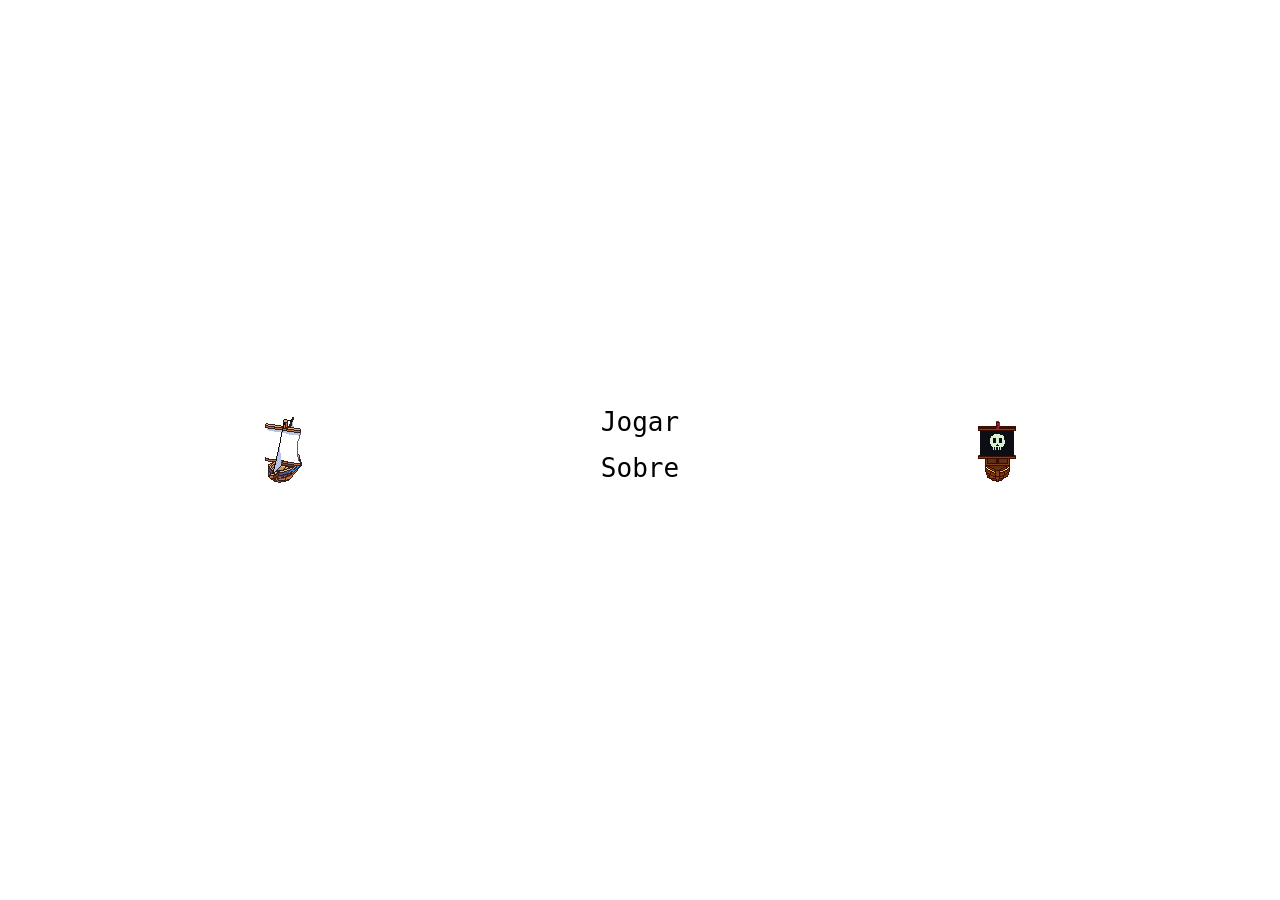
==== index.html @ 3c5aab9b "menu: tela inicial e sobre" ====
<!doctype html>
<html lang="pt-br">

<head>
	<meta charset="UTF-8" />
	<meta name="viewport" content="width=device-width, initial-scale=1.0" />
	<link rel="stylesheet" href="./index.css" />
	<title>Canhões!</title>
</head>

<body>
	<main>
		<img src="./assets/barcos/barco1.gif" alt="Barco" />

		<nav>
			<div class="dropdown">
				<input type="checkbox" id="jogar-toggle" />
				<label for="jogar-toggle">Jogar</label>
				<div class="dropdown-menu">
					<a href="./jogo.html?barcos=1">1 Jogador</a>
					<a href="./jogo.html?barcos=2">2 Jogadores</a>
				</div>
			</div>
			<a href="./about.html">Sobre</a>
		</nav>

		<img src="./assets/barcos/barco2.gif" alt="Barco" />
	</main>
</body>

</html>
---- index.css ----
* {
	margin: 0;
	padding: 0;
	box-sizing: border-box;
	font-family: monospace;
}

body {
	height: 100vh;
	overflow: hidden;
}

main {
	height: 100%;
	display: flex;
	justify-content: space-evenly;
	align-items: center;
}

#sobre,
nav {
	display: flex;
	flex-direction: column;
	text-align: center;
	gap: 0.5rem;
}

nav a,
.dropdown label {
	font-size: 2rem;
	padding: 0.75rem;
	color: black;
	text-decoration: none;
	cursor: pointer;
	transition: 0.2s ease-in-out;
}

nav a:hover,
.dropdown label:hover {
	background-color: black;
	color: white;
}

.dropdown {
	position: relative;
}

.dropdown input {
	display: none;
}

.dropdown-menu {
	display: flex;
	flex-direction: column;
	max-height: 0;
	overflow: hidden;
	transition: 0.2s ease-in-out;
}

.dropdown input:checked~.dropdown-menu {
	max-height: 10rem;
}

.dropdown-menu>a {
	font-size: 1.5rem;
}

.dropdown-menu>a:hover {
	background-color: white;
	color: black;
	font-weight: bolder;
}

.resultado {
	display: flex;
	flex-direction: column;
	align-items: center;
	gap: 1rem;
}

.resultado h1 {
	font-size: 3rem;
}

.resultado p {
	font-size: 1.5rem;
}
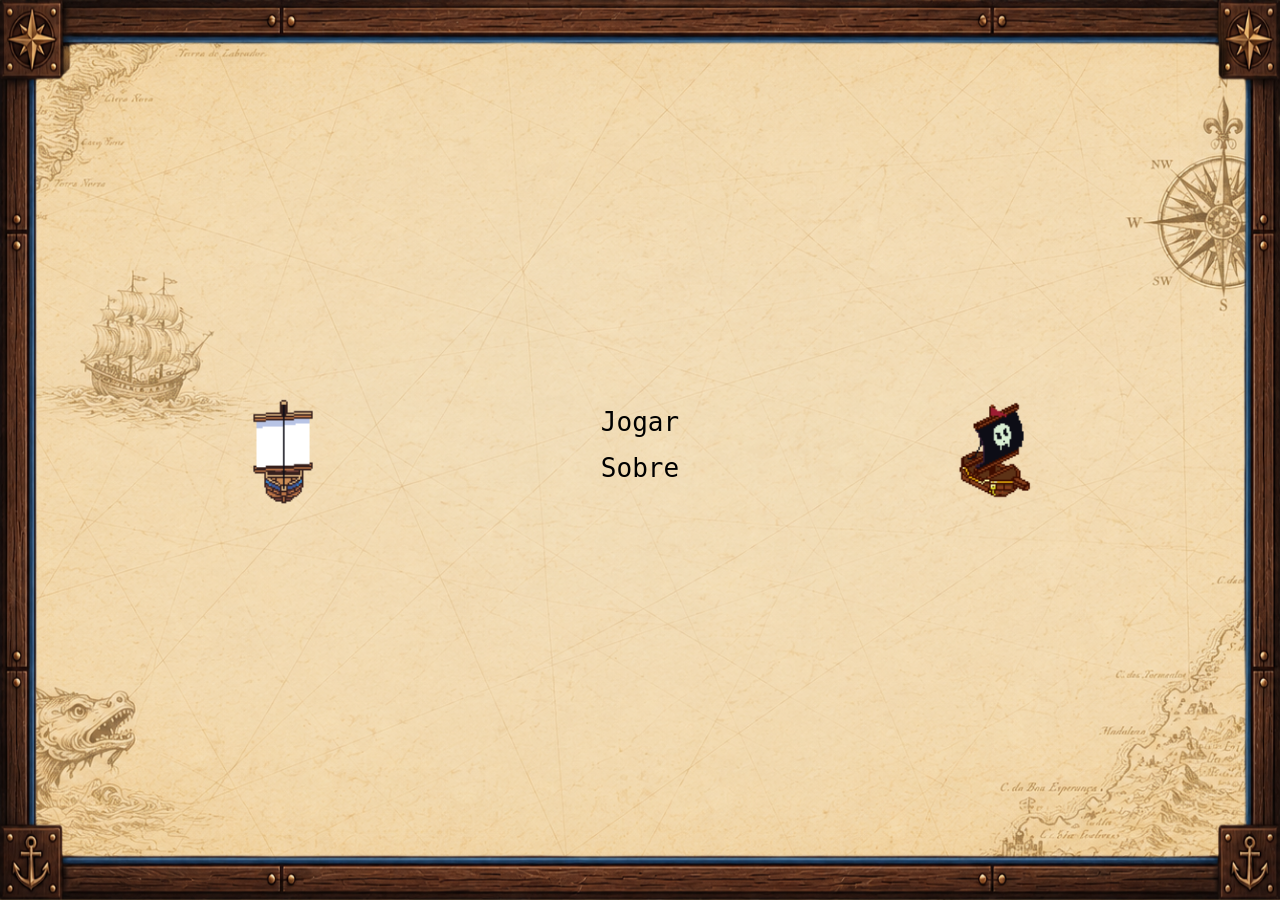
==== commit 816d27e2: "mudanças nas telas e refatoração do fim.js" ====
--- a/index.html
+++ b/index.html
@@ -9,6 +9,7 @@
 </head>
 
 <body>
+	<img src="./assets/backgrounds/borda.png" class="borda" alt="" />
 	<main>
 		<img src="./assets/barcos/barco1.gif" alt="Barco" />
 
--- a/index.css
+++ b/index.css
@@ -8,6 +8,19 @@
 body {
 	height: 100vh;
 	overflow: hidden;
+	background-image: url('./assets/backgrounds/fundo.png');
+	background-size: cover;
+	background-position: center;
+	background-repeat: no-repeat;
+}
+
+.borda {
+	position: fixed;
+	inset: 0;
+	width: 100%;
+	height: 100%;
+	object-fit: fill;
+	pointer-events: none; 
 }
 
 main {
@@ -15,6 +28,21 @@
 	display: flex;
 	justify-content: space-evenly;
 	align-items: center;
+	position: relative;
+}
+
+#sobre h1 {
+	font-size: 2.2rem; 
+}
+
+#sobre p {
+	font-size: 1.4rem; 
+	text-align:center;
+}
+
+main > img {
+	width: 200px; 
+	height: auto;
 }
 
 #sobre,
@@ -23,7 +51,9 @@
 	flex-direction: column;
 	text-align: center;
 	gap: 0.5rem;
+	max-width: 50%;
 }
+
 
 nav a,
 .dropdown label {
@@ -37,8 +67,8 @@
 
 nav a:hover,
 .dropdown label:hover {
-	background-color: black;
-	color: white;
+	background-color:  rgba(114, 53, 18, 0.726);
+	color: rgb(0, 0, 0);
 }
 
 .dropdown {
@@ -66,8 +96,8 @@
 }
 
 .dropdown-menu>a:hover {
-	background-color: white;
-	color: black;
+	background-color:  rgba(114, 53, 18, 0.726);
+	color: rgb(0, 0, 0);
 	font-weight: bolder;
 }
 
@@ -84,4 +114,23 @@
 
 .resultado p {
 	font-size: 1.5rem;
+}
+
+.botao-voltar {
+	position: fixed;
+	top: 7rem;
+	text-align: center;
+	font-size: 1.5rem;
+	padding: 0.75rem;
+	color: black;
+	background-color: transparent;
+	border: none;
+	text-decoration: none;
+	cursor: pointer;
+	transition: 0.2s ease-in-out;
+}
+
+.botao-voltar:hover {
+	background-color:  rgba(114, 53, 18, 0.726);
+	color: rgb(0, 0, 0);
 }
